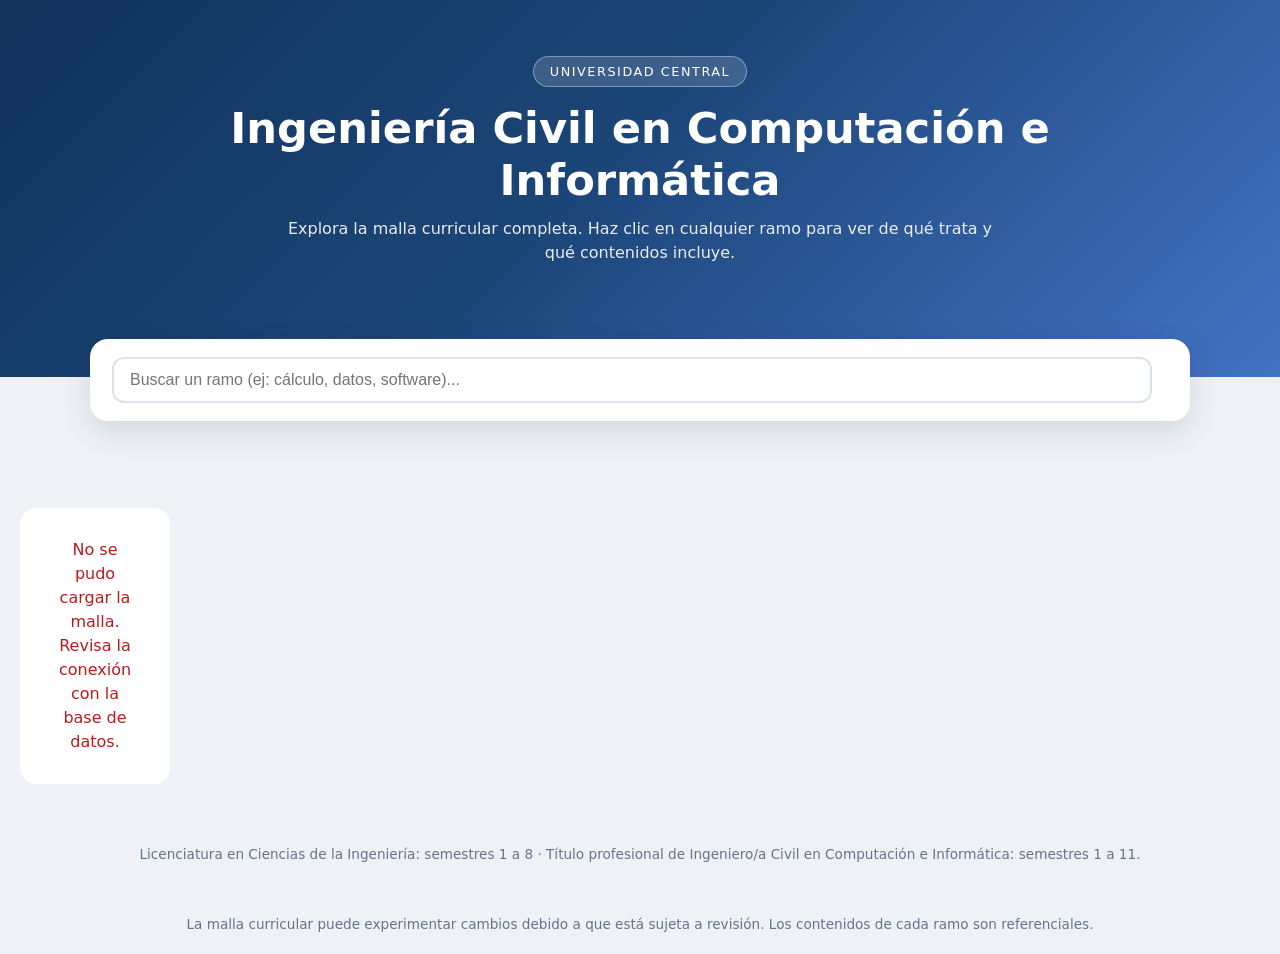
==== malla-informatica/index.html @ 6ace287b "Agregar malla de Ingenieria Civil en Computacion e Informatica" ====
<!DOCTYPE html>
<html lang="es">
<head>
  <meta charset="UTF-8">
  <meta name="viewport" content="width=device-width, initial-scale=1">
  <title>Malla Ing. Civil en Computación e Informática</title>
  <meta name="description" content="Malla curricular de Ingeniería Civil en Computación e Informática: revisa cada ramo y sus contenidos.">
  <link rel="icon" href="data:image/svg+xml,%3Csvg xmlns='http://www.w3.org/2000/svg' viewBox='0 0 100 100'%3E%3Ccircle cx='50' cy='50' r='50' fill='%231b4577'/%3E%3C/svg%3E">
  <link rel="stylesheet" href="style.css">
</head>
<body>
  <header class="hero">
    <span class="universidad">Universidad Central</span>
    <h1>Ingeniería Civil en Computación e Informática</h1>
    <p>Explora la malla curricular completa. Haz clic en cualquier ramo para ver de qué trata y qué contenidos incluye.</p>
    <div class="estadisticas" id="estadisticas"></div>
  </header>

  <section class="panel">
    <input class="buscador" id="buscador" type="search" placeholder="Buscar un ramo (ej: cálculo, datos, software)..." autocomplete="off">
    <div class="leyenda" id="leyenda"></div>
  </section>

  <div class="resultado" id="resultado"></div>

  <main class="malla" id="malla" aria-live="polite">
    <p>Cargando malla...</p>
  </main>

  <p class="nota">Licenciatura en Ciencias de la Ingeniería: semestres 1 a 8 · Título profesional de Ingeniero/a Civil en Computación e Informática: semestres 1 a 11.</p>

  <footer>La malla curricular puede experimentar cambios debido a que está sujeta a revisión. Los contenidos de cada ramo son referenciales.</footer>

  <script>
    let datos = null;
    let areaActiva = null;

    const $ = id => document.getElementById(id);

    function crear(tag, clase, texto) {
      const el = document.createElement(tag);
      if (clase) el.className = clase;
      if (texto !== undefined) el.textContent = texto;
      return el;
    }

    function normaliza(s) {
      return s.normalize("NFD").replace(/[\u0300-\u036f]/g, "").toLowerCase();
    }

    function textoSobre(hex) {
      const n = parseInt(hex.slice(1), 16);
      const luz = (0.299 * (n >> 16) + 0.587 * ((n >> 8) & 255) + 0.114 * (n & 255)) / 255;
      return luz > 0.6 ? "#0f2a43" : "#ffffff";
    }

    function pintar() {
      const areas = {};
      datos.areas.forEach(a => areas[a.id] = a);

      const estad = $("estadisticas");
      const semestres = new Set(datos.ramos.map(r => r.semestre)).size;
      [[semestres, "semestres"], [datos.ramos.length, "ramos"]].forEach(([n, t]) => {
        const s = crear("span");
        s.append(crear("b", "", n), " " + t);
        estad.appendChild(s);
      });

      const leyenda = $("leyenda");
      datos.areas.forEach(a => {
        const b = crear("button", "chip");
        b.type = "button";
        const punto = crear("span", "punto");
        punto.style.background = a.color;
        b.append(punto, a.nombre.replace("Área Formación ", ""));
        b.title = a.nombre;
        b.addEventListener("click", () => {
          areaActiva = areaActiva === a.id ? null : a.id;
          leyenda.querySelectorAll(".chip").forEach((c, i) => c.classList.toggle("activo", datos.areas[i].id === areaActiva));
          filtrar();
        });
        leyenda.appendChild(b);
      });

      const porSemestre = {};
      datos.ramos.forEach(r => (porSemestre[r.semestre] = porSemestre[r.semestre] || []).push(r));

      const malla = $("malla");
      malla.innerHTML = "";
      Object.keys(porSemestre).map(Number).sort((a, b) => a - b).forEach(sem => {
        const col = crear("section", "semestre");
        col.appendChild(crear("h2", "", "Semestre " + sem));
        porSemestre[sem].forEach(r => {
          const a = areas[r.area_id];
          const el = crear("a", "ramo", r.nombre);
          el.href = "ramo.html?id=" + r.id;
          el.style.background = a.color;
          el.style.color = textoSobre(a.color);
          el.dataset.area = r.area_id;
          el.dataset.nombre = normaliza(r.nombre);
          col.appendChild(el);
        });
        malla.appendChild(col);
      });
    }

    function filtrar() {
      const q = normaliza($("buscador").value.trim());
      let visibles = 0;
      document.querySelectorAll(".ramo").forEach(el => {
        const ok = (!areaActiva || Number(el.dataset.area) === areaActiva) && el.dataset.nombre.includes(q);
        el.classList.toggle("apagado", !ok);
        if (ok) visibles++;
      });
      const filtrando = q !== "" || areaActiva !== null;
      $("resultado").textContent = filtrando ? visibles + " ramo(s) coinciden con tu búsqueda" : "";
    }

    $("buscador").addEventListener("input", filtrar);

    fetch("api.php")
      .then(r => { if (!r.ok) throw new Error("HTTP " + r.status); return r.json(); })
      .then(d => { datos = d; pintar(); })
      .catch(() => {
        $("malla").innerHTML = "";
        $("malla").appendChild(crear("p", "error", "No se pudo cargar la malla. Revisa la conexión con la base de datos."));
      });
  </script>
</body>
</html>
---- malla-informatica/style.css ----
:root {
  --prof: #1b4577;
  --disc: #4472c4;
  --gen: #9ab8d4;
  --texto: #1f2937;
  --suave: #64748b;
  --fondo: #eef2f7;
}

* { box-sizing: border-box; margin: 0; padding: 0; }

body {
  font-family: system-ui, -apple-system, "Segoe UI", Roboto, Arial, sans-serif;
  background: var(--fondo);
  color: var(--texto);
  min-height: 100vh;
  display: flex;
  flex-direction: column;
  line-height: 1.5;
}

a { color: inherit; }

/* ---------- Encabezado ---------- */
.hero {
  background: linear-gradient(135deg, #12335c 0%, var(--prof) 45%, var(--disc) 100%);
  color: #fff;
  text-align: center;
  padding: 56px 20px 90px;
}

.hero .universidad {
  display: inline-block;
  font-size: .8rem;
  letter-spacing: .12em;
  text-transform: uppercase;
  background: rgba(255, 255, 255, .15);
  border: 1px solid rgba(255, 255, 255, .35);
  padding: 5px 16px;
  border-radius: 999px;
}

.hero h1 {
  font-size: clamp(1.7rem, 4.2vw, 2.7rem);
  line-height: 1.2;
  margin: 16px auto 10px;
  max-width: 900px;
}

.hero p { opacity: .9; max-width: 720px; margin: 0 auto; }

.estadisticas {
  display: flex;
  justify-content: center;
  gap: 14px;
  flex-wrap: wrap;
  margin-top: 22px;
}

.estadisticas span {
  background: rgba(255, 255, 255, .14);
  padding: 8px 18px;
  border-radius: 12px;
  font-size: .95rem;
}

.estadisticas b { font-size: 1.15rem; }

/* ---------- Barra de búsqueda y leyenda ---------- */
.panel {
  max-width: 1100px;
  width: calc(100% - 40px);
  margin: -38px auto 22px;
  background: #fff;
  border-radius: 18px;
  padding: 18px 22px;
  box-shadow: 0 10px 30px rgba(15, 23, 42, .12);
  display: flex;
  gap: 16px;
  flex-wrap: wrap;
  align-items: center;
  justify-content: space-between;
}

.buscador {
  flex: 1 1 260px;
  padding: 12px 16px;
  border: 2px solid #dbe3ee;
  border-radius: 12px;
  font-size: 1rem;
  outline: none;
  transition: border-color .2s;
}

.buscador:focus { border-color: var(--disc); }

.leyenda { display: flex; gap: 8px; flex-wrap: wrap; }

.chip {
  display: inline-flex;
  align-items: center;
  gap: 8px;
  border: 2px solid #dbe3ee;
  background: #fff;
  border-radius: 999px;
  padding: 6px 14px;
  font-size: .85rem;
  font-weight: 600;
  cursor: pointer;
  font-family: inherit;
  color: var(--texto);
  transition: border-color .2s, background .2s;
}

.chip:hover { border-color: var(--disc); }
.chip.activo { border-color: var(--prof); background: #eaf1fb; }
.punto { width: 14px; height: 14px; border-radius: 50%; flex: none; }

.resultado {
  max-width: 1100px;
  width: calc(100% - 40px);
  margin: 0 auto 10px;
  color: var(--suave);
  font-size: .9rem;
  min-height: 1.3em;
}

/* ---------- Malla ---------- */
.malla {
  display: grid;
  grid-template-columns: repeat(11, minmax(150px, 1fr));
  gap: 12px;
  padding: 6px 20px 30px;
  overflow-x: auto;
  scroll-snap-type: x proximity;
}

.semestre { display: flex; flex-direction: column; gap: 10px; scroll-snap-align: start; }

.semestre h2 {
  font-size: .78rem;
  letter-spacing: .1em;
  text-transform: uppercase;
  text-align: center;
  color: var(--prof);
  padding: 4px 0 2px;
}

.ramo {
  display: flex;
  align-items: center;
  justify-content: center;
  text-align: center;
  min-height: 82px;
  padding: 10px 12px;
  border-radius: 12px;
  font-weight: 700;
  font-size: .86rem;
  line-height: 1.25;
  text-decoration: none;
  box-shadow: 0 2px 6px rgba(15, 23, 42, .12);
  transition: transform .2s, box-shadow .2s, opacity .2s;
}

.ramo:hover, .ramo:focus-visible {
  transform: translateY(-4px);
  box-shadow: 0 10px 22px rgba(15, 23, 42, .25);
  outline: none;
}

.ramo.apagado { opacity: .18; filter: grayscale(.6); }

.nota {
  max-width: 1100px;
  width: calc(100% - 40px);
  margin: 0 auto 30px;
  color: var(--suave);
  font-size: .85rem;
  text-align: center;
}

/* ---------- Página del ramo ---------- */
.hero-ramo { padding: 36px 20px 90px; text-align: left; }
.hero-ramo .interior { max-width: 860px; margin: 0 auto; }

.volver {
  display: inline-block;
  color: #fff;
  text-decoration: none;
  font-weight: 600;
  opacity: .9;
  margin-bottom: 20px;
}
.volver:hover { opacity: 1; text-decoration: underline; }

.hero-ramo h1 { margin: 14px 0 0; max-width: none; }

.etiquetas { display: flex; gap: 8px; flex-wrap: wrap; }

.etiqueta {
  display: inline-flex;
  align-items: center;
  gap: 8px;
  padding: 5px 14px;
  border-radius: 999px;
  font-size: .85rem;
  font-weight: 600;
  background: rgba(255, 255, 255, .18);
  border: 1px solid rgba(255, 255, 255, .4);
  color: #fff;
}

.pagina {
  width: calc(100% - 40px);
  max-width: 860px;
  margin: -50px auto 40px;
  display: flex;
  flex-direction: column;
  gap: 20px;
  flex: 1;
}

.tarjeta {
  background: #fff;
  border-radius: 18px;
  padding: 26px 28px;
  box-shadow: 0 10px 30px rgba(15, 23, 42, .1);
}

.tarjeta h2 { font-size: 1.15rem; color: var(--prof); margin-bottom: 12px; }
.tarjeta p { font-size: 1.02rem; }

.unidades { list-style: none; display: grid; gap: 10px; counter-reset: unidad; }

.unidades li {
  counter-increment: unidad;
  display: flex;
  align-items: center;
  gap: 14px;
  background: #f5f8fc;
  border-radius: 12px;
  padding: 12px 16px;
}

.unidades li::before {
  content: counter(unidad);
  flex: none;
  width: 34px;
  height: 34px;
  border-radius: 50%;
  background: var(--prof);
  color: #fff;
  font-weight: 700;
  display: flex;
  align-items: center;
  justify-content: center;
}

.unidades small { display: block; color: var(--suave); font-size: .75rem; text-transform: uppercase; letter-spacing: .06em; }

.otros { display: flex; gap: 8px; flex-wrap: wrap; }

.otros a {
  text-decoration: none;
  padding: 7px 14px;
  border-radius: 10px;
  font-size: .85rem;
  font-weight: 600;
  transition: transform .15s;
}
.otros a:hover { transform: translateY(-2px); }
.otros a.actual { outline: 3px solid var(--prof); outline-offset: 2px; }

.navegacion { display: flex; justify-content: space-between; gap: 12px; flex-wrap: wrap; }

.navegacion a {
  flex: 1 1 240px;
  text-decoration: none;
  background: #fff;
  border-radius: 14px;
  padding: 14px 18px;
  box-shadow: 0 4px 14px rgba(15, 23, 42, .08);
  transition: transform .2s;
}
.navegacion a:hover { transform: translateY(-3px); }
.navegacion small { display: block; color: var(--suave); font-size: .75rem; text-transform: uppercase; letter-spacing: .06em; }
.navegacion .sig { text-align: right; }

.error {
  background: #fff;
  padding: 30px;
  border-radius: 16px;
  text-align: center;
  color: #b91c1c;
  max-width: 600px;
  margin: 30px auto;
}

footer {
  text-align: center;
  padding: 20px;
  color: var(--suave);
  font-size: .85rem;
}

/* ---------- Celular ---------- */
@media (max-width: 760px) {
  .malla { grid-template-columns: 1fr; overflow-x: visible; }
  .semestre { background: #fff; border-radius: 16px; padding: 14px; box-shadow: 0 4px 14px rgba(15, 23, 42, .08); }
  .ramo { min-height: 60px; }
  .tarjeta { padding: 20px; }
}

.etiqueta .punto { box-shadow: 0 0 0 2px #fff; }
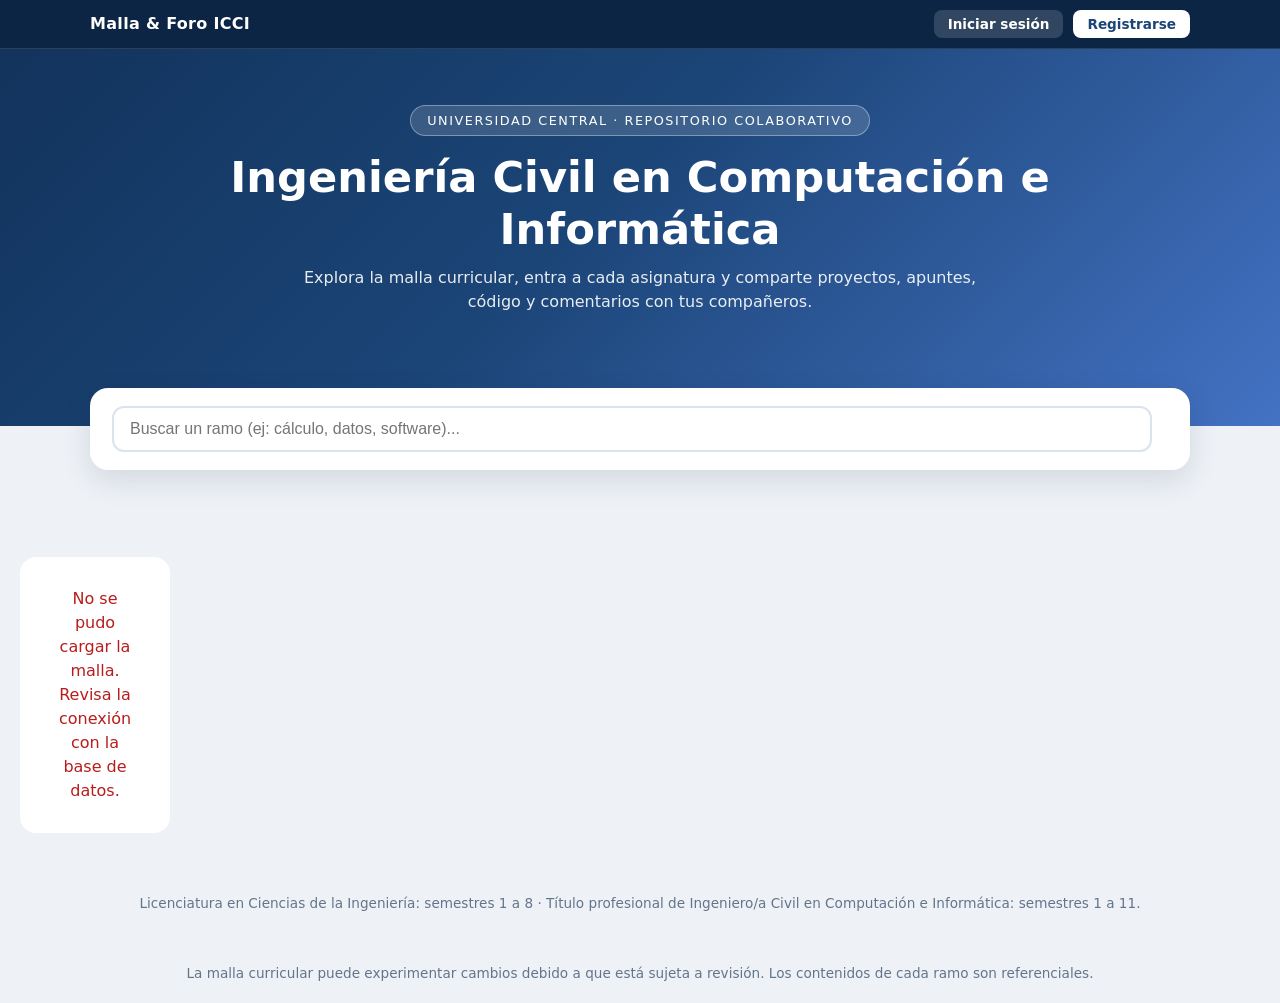
==== commit 88d15d40: "Actualizar malla-informatica con login, foro y subida de proyectos" ====
--- a/malla-informatica/index.html
+++ b/malla-informatica/index.html
@@ -3,16 +3,25 @@
 <head>
   <meta charset="UTF-8">
   <meta name="viewport" content="width=device-width, initial-scale=1">
-  <title>Malla Ing. Civil en Computación e Informática</title>
-  <meta name="description" content="Malla curricular de Ingeniería Civil en Computación e Informática: revisa cada ramo y sus contenidos.">
+  <title>Malla y Foro de Proyectos · Ing. Civil en Computación e Informática</title>
+  <meta name="description" content="Malla curricular y foro colaborativo de proyectos por asignatura de Ingeniería Civil en Computación e Informática.">
   <link rel="icon" href="data:image/svg+xml,%3Csvg xmlns='http://www.w3.org/2000/svg' viewBox='0 0 100 100'%3E%3Ccircle cx='50' cy='50' r='50' fill='%231b4577'/%3E%3C/svg%3E">
   <link rel="stylesheet" href="style.css">
 </head>
 <body>
+  <nav class="topbar">
+    <div class="topbar-inner">
+      <a class="brand" href="index.html">Malla &amp; Foro ICCI</a>
+      <div class="auth-bar" id="authBar">
+        <span class="auth-cargando">Verificando sesión...</span>
+      </div>
+    </div>
+  </nav>
+
   <header class="hero">
-    <span class="universidad">Universidad Central</span>
+    <span class="universidad">Universidad Central · Repositorio Colaborativo</span>
     <h1>Ingeniería Civil en Computación e Informática</h1>
-    <p>Explora la malla curricular completa. Haz clic en cualquier ramo para ver de qué trata y qué contenidos incluye.</p>
+    <p>Explora la malla curricular, entra a cada asignatura y comparte proyectos, apuntes, código y comentarios con tus compañeros.</p>
     <div class="estadisticas" id="estadisticas"></div>
   </header>
 
@@ -31,9 +40,40 @@
 
   <footer>La malla curricular puede experimentar cambios debido a que está sujeta a revisión. Los contenidos de cada ramo son referenciales.</footer>
 
+  <!-- Modal de Login / Registro -->
+  <div class="modal-backdrop" id="authModal" hidden>
+    <div class="modal" role="dialog" aria-modal="true" aria-labelledby="modalTitulo">
+      <button type="button" class="modal-cerrar" id="cerrarModal" aria-label="Cerrar">&times;</button>
+      <div class="modal-tabs">
+        <button type="button" class="tab-btn activo" data-tab="login">Iniciar sesión</button>
+        <button type="button" class="tab-btn" data-tab="registro">Crear cuenta</button>
+      </div>
+      <h2 id="modalTitulo">Inicia sesión</h2>
+      <p class="modal-sub" id="modalSub">Ingresa con tu cuenta para subir proyectos y comentar en los ramos.</p>
+      <div class="alerta-error" id="authError" hidden></div>
+      <form id="authForm">
+        <div class="campo" id="campoNombre" hidden>
+          <label for="authNombre">Nombre completo</label>
+          <input type="text" id="authNombre" maxlength="80" placeholder="Ej: Carlos Araya">
+        </div>
+        <div class="campo">
+          <label for="authEmail">Correo electrónico</label>
+          <input type="email" id="authEmail" required maxlength="120" placeholder="tu.correo@ejemplo.cl">
+        </div>
+        <div class="campo">
+          <label for="authPassword">Contraseña</label>
+          <input type="password" id="authPassword" required minlength="6" placeholder="Mínimo 6 caracteres">
+        </div>
+        <button type="submit" class="btn-primario btn-full" id="authSubmit">Entrar</button>
+      </form>
+    </div>
+  </div>
+
   <script>
     let datos = null;
     let areaActiva = null;
+    let estadoAuth = { autenticado: false, usuario: null, csrf_token: "" };
+    let modoAuth = "login";
 
     const $ = id => document.getElementById(id);
 
@@ -45,7 +85,7 @@
     }
 
     function normaliza(s) {
-      return s.normalize("NFD").replace(/[\u0300-\u036f]/g, "").toLowerCase();
+      return s.normalize("NFD").replace(/[̀-ͯ]/g, "").toLowerCase();
     }
 
     function textoSobre(hex) {
@@ -54,19 +94,109 @@
       return luz > 0.6 ? "#0f2a43" : "#ffffff";
     }
 
+    function pintarAuthBar() {
+      const bar = $("authBar");
+      bar.innerHTML = "";
+      if (estadoAuth.autenticado && estadoAuth.usuario) {
+        const saludo = crear("span", "user-badge", "Hola, " + estadoAuth.usuario.nombre);
+        const btnSalir = crear("button", "btn-nav btn-nav-sec", "Cerrar sesión");
+        btnSalir.type = "button";
+        btnSalir.addEventListener("click", cerrarSesion);
+        bar.append(saludo, btnSalir);
+      } else {
+        const btnLogin = crear("button", "btn-nav btn-nav-sec", "Iniciar sesión");
+        btnLogin.type = "button";
+        btnLogin.addEventListener("click", () => abrirModal("login"));
+        const btnReg = crear("button", "btn-nav btn-nav-pri", "Registrarse");
+        btnReg.type = "button";
+        btnReg.addEventListener("click", () => abrirModal("registro"));
+        bar.append(btnLogin, btnReg);
+      }
+    }
+
+    function abrirModal(modo) {
+      modoAuth = modo;
+      $("authError").hidden = true;
+      $("authForm").reset();
+      document.querySelectorAll(".tab-btn").forEach(b => b.classList.toggle("activo", b.dataset.tab === modo));
+      if (modo === "registro") {
+        $("modalTitulo").textContent = "Crear cuenta";
+        $("modalSub").textContent = "Regístrate para publicar proyectos y participar en el foro de cada asignatura.";
+        $("campoNombre").hidden = false;
+        $("authNombre").required = true;
+        $("authSubmit").textContent = "Registrarme";
+      } else {
+        $("modalTitulo").textContent = "Inicia sesión";
+        $("modalSub").textContent = "Ingresa con tu cuenta para subir proyectos y comentar en los ramos.";
+        $("campoNombre").hidden = true;
+        $("authNombre").required = false;
+        $("authSubmit").textContent = "Entrar";
+      }
+      $("authModal").hidden = false;
+    }
+
+    function cerrarModal() {
+      $("authModal").hidden = true;
+    }
+
+    $("cerrarModal").addEventListener("click", cerrarModal);
+    $("authModal").addEventListener("click", e => { if (e.target === $("authModal")) cerrarModal(); });
+    document.querySelectorAll(".tab-btn").forEach(b => b.addEventListener("click", () => abrirModal(b.dataset.tab)));
+
+    $("authForm").addEventListener("submit", async e => {
+      e.preventDefault();
+      $("authError").hidden = true;
+      const payload = {
+        nombre: $("authNombre").value.trim(),
+        email: $("authEmail").value.trim(),
+        password: $("authPassword").value
+      };
+      try {
+        const res = await fetch("auth.php?accion=" + modoAuth, {
+          method: "POST",
+          headers: { "Content-Type": "application/json" },
+          body: JSON.stringify(payload)
+        });
+        const data = await res.json();
+        if (!res.ok) {
+          $("authError").textContent = data.error || "Error al procesar la solicitud.";
+          $("authError").hidden = false;
+          return;
+        }
+        estadoAuth = { autenticado: true, usuario: data.usuario, csrf_token: data.csrf_token };
+        pintarAuthBar();
+        cerrarModal();
+      } catch {
+        $("authError").textContent = "No se pudo conectar con el servidor.";
+        $("authError").hidden = false;
+      }
+    });
+
+    async function cerrarSesion() {
+      await fetch("auth.php?accion=logout", { method: "POST" });
+      estadoAuth = { autenticado: false, usuario: null, csrf_token: "" };
+      pintarAuthBar();
+    }
+
     function pintar() {
       const areas = {};
       datos.areas.forEach(a => areas[a.id] = a);
 
       const estad = $("estadisticas");
+      estad.innerHTML = "";
       const semestres = new Set(datos.ramos.map(r => r.semestre)).size;
-      [[semestres, "semestres"], [datos.ramos.length, "ramos"]].forEach(([n, t]) => {
+      [
+        [semestres, "semestres"],
+        [datos.ramos.length, "ramos"],
+        [datos.total_proyectos || 0, "proyectos compartidos"]
+      ].forEach(([n, t]) => {
         const s = crear("span");
         s.append(crear("b", "", n), " " + t);
         estad.appendChild(s);
       });
 
       const leyenda = $("leyenda");
+      leyenda.innerHTML = "";
       datos.areas.forEach(a => {
         const b = crear("button", "chip");
         b.type = "button";
@@ -92,12 +222,17 @@
         col.appendChild(crear("h2", "", "Semestre " + sem));
         porSemestre[sem].forEach(r => {
           const a = areas[r.area_id];
-          const el = crear("a", "ramo", r.nombre);
+          const el = crear("a", "ramo");
           el.href = "ramo.html?id=" + r.id;
           el.style.background = a.color;
           el.style.color = textoSobre(a.color);
           el.dataset.area = r.area_id;
           el.dataset.nombre = normaliza(r.nombre);
+          el.appendChild(crear("span", "ramo-nombre", r.nombre));
+          if (r.proyectos_count > 0) {
+            const badge = crear("span", "ramo-badge", r.proyectos_count + (r.proyectos_count === 1 ? " proyecto" : " proyectos"));
+            el.appendChild(badge);
+          }
           col.appendChild(el);
         });
         malla.appendChild(col);
@@ -118,10 +253,18 @@
 
     $("buscador").addEventListener("input", filtrar);
 
-    fetch("api.php")
-      .then(r => { if (!r.ok) throw new Error("HTTP " + r.status); return r.json(); })
-      .then(d => { datos = d; pintar(); })
+    Promise.all([
+      fetch("auth.php?accion=estado").then(r => r.json()).catch(() => ({ autenticado: false })),
+      fetch("api.php").then(r => { if (!r.ok) throw new Error("HTTP " + r.status); return r.json(); })
+    ])
+      .then(([auth, d]) => {
+        estadoAuth = auth;
+        pintarAuthBar();
+        datos = d;
+        pintar();
+      })
       .catch(() => {
+        pintarAuthBar();
         $("malla").innerHTML = "";
         $("malla").appendChild(crear("p", "error", "No se pudo cargar la malla. Revisa la conexión con la base de datos."));
       });
--- a/malla-informatica/style.css
+++ b/malla-informatica/style.css
@@ -312,3 +312,406 @@
 }
 
 .etiqueta .punto { box-shadow: 0 0 0 2px #fff; }
+
+
+/* ---------- Barra superior y Autenticación ---------- */
+.topbar {
+  background: #0d2544;
+  color: #fff;
+  border-bottom: 1px solid rgba(255, 255, 255, .12);
+  position: sticky;
+  top: 0;
+  z-index: 50;
+}
+
+.topbar-inner {
+  max-width: 1140px;
+  margin: 0 auto;
+  padding: 10px 20px;
+  display: flex;
+  align-items: center;
+  justify-content: space-between;
+  gap: 12px;
+}
+
+.brand {
+  font-weight: 800;
+  text-decoration: none;
+  font-size: 1rem;
+  letter-spacing: .02em;
+}
+
+.auth-bar {
+  display: flex;
+  align-items: center;
+  gap: 10px;
+  flex-wrap: wrap;
+}
+
+.auth-cargando { font-size: .85rem; opacity: .75; }
+
+.user-badge {
+  font-size: .88rem;
+  font-weight: 600;
+  background: rgba(255, 255, 255, .14);
+  padding: 5px 12px;
+  border-radius: 999px;
+}
+
+.btn-nav {
+  border: none;
+  border-radius: 8px;
+  padding: 6px 14px;
+  font-size: .85rem;
+  font-weight: 700;
+  cursor: pointer;
+  font-family: inherit;
+}
+
+.btn-nav-sec { background: rgba(255, 255, 255, .15); color: #fff; }
+.btn-nav-sec:hover { background: rgba(255, 255, 255, .25); }
+.btn-nav-pri { background: #fff; color: var(--prof); }
+.btn-nav-pri:hover { background: #e2e8f0; }
+
+/* ---------- Badge de proyectos en la malla ---------- */
+.ramo {
+  flex-direction: column;
+  gap: 6px;
+}
+
+.ramo-badge {
+  font-size: .7rem;
+  font-weight: 700;
+  padding: 2px 8px;
+  border-radius: 999px;
+  background: rgba(0, 0, 0, .22);
+  color: inherit;
+}
+
+/* ---------- Modal Login / Registro ---------- */
+.modal-backdrop {
+  position: fixed;
+  inset: 0;
+  background: rgba(15, 23, 42, .65);
+  display: flex;
+  align-items: center;
+  justify-content: center;
+  padding: 16px;
+  z-index: 100;
+}
+
+.modal-backdrop[hidden] { display: none; }
+
+.modal {
+  background: #fff;
+  width: 100%;
+  max-width: 430px;
+  border-radius: 18px;
+  padding: 26px;
+  position: relative;
+  box-shadow: 0 20px 50px rgba(15, 23, 42, .3);
+}
+
+.modal-cerrar {
+  position: absolute;
+  top: 14px;
+  right: 16px;
+  background: none;
+  border: none;
+  font-size: 1.6rem;
+  line-height: 1;
+  cursor: pointer;
+  color: var(--suave);
+}
+
+.modal-tabs {
+  display: flex;
+  gap: 8px;
+  margin-bottom: 16px;
+  border-bottom: 2px solid #e2e8f0;
+  padding-bottom: 10px;
+}
+
+.tab-btn {
+  background: none;
+  border: none;
+  font-family: inherit;
+  font-weight: 700;
+  font-size: .92rem;
+  color: var(--suave);
+  cursor: pointer;
+  padding: 6px 12px;
+  border-radius: 8px;
+}
+
+.tab-btn.activo {
+  background: #eaf1fb;
+  color: var(--prof);
+}
+
+.modal h2 { color: var(--prof); font-size: 1.3rem; margin-bottom: 4px; }
+.modal-sub { color: var(--suave); font-size: .88rem; margin-bottom: 16px; }
+
+/* ---------- Formularios y Botones ---------- */
+.campo {
+  display: flex;
+  flex-direction: column;
+  gap: 5px;
+  margin-bottom: 12px;
+}
+
+.campo label {
+  font-size: .85rem;
+  font-weight: 700;
+  color: var(--texto);
+}
+
+.campo input[type="text"],
+.campo input[type="email"],
+.campo input[type="password"],
+.campo input[type="url"],
+.campo textarea {
+  padding: 10px 12px;
+  border: 2px solid #dbe3ee;
+  border-radius: 10px;
+  font-size: .95rem;
+  font-family: inherit;
+  outline: none;
+}
+
+.campo input:focus,
+.campo textarea:focus { border-color: var(--disc); }
+
+.fila-dos {
+  display: grid;
+  grid-template-columns: 1fr 1fr;
+  gap: 12px;
+}
+
+@media (max-width: 640px) {
+  .fila-dos { grid-template-columns: 1fr; }
+}
+
+.btn-primario,
+.btn-secundario,
+.btn-peligro-sm {
+  border: none;
+  border-radius: 10px;
+  font-family: inherit;
+  font-weight: 700;
+  cursor: pointer;
+  transition: opacity .15s, transform .15s;
+}
+
+.btn-primario {
+  background: var(--prof);
+  color: #fff;
+  padding: 11px 18px;
+  font-size: .95rem;
+}
+.btn-primario:hover { opacity: .92; }
+.btn-primario:disabled { opacity: .6; cursor: not-allowed; }
+.btn-full { width: 100%; }
+
+.btn-secundario {
+  background: #eaf1fb;
+  color: var(--prof);
+  padding: 9px 15px;
+  font-size: .88rem;
+}
+.btn-secundario:hover { background: #dce8f9; }
+
+.btn-peligro-sm {
+  background: #fee2e2;
+  color: #b91c1c;
+  padding: 5px 10px;
+  font-size: .78rem;
+}
+
+.alerta-error {
+  background: #fee2e2;
+  color: #991b1b;
+  padding: 10px 12px;
+  border-radius: 10px;
+  font-size: .88rem;
+  margin-bottom: 12px;
+}
+
+.alerta-ok {
+  background: #dcfce7;
+  color: #166534;
+  padding: 10px 12px;
+  border-radius: 10px;
+  font-size: .88rem;
+  margin-bottom: 12px;
+}
+
+/* ---------- Foro y Proyectos en Ramo ---------- */
+.form-proyecto {
+  background: #f8fafc;
+  border: 1px solid #dbe3ee;
+  border-radius: 14px;
+  padding: 18px;
+  margin-bottom: 22px;
+}
+
+.form-proyecto h3 {
+  font-size: 1rem;
+  color: var(--prof);
+  margin-bottom: 12px;
+}
+
+.aviso-login {
+  background: #f1f5f9;
+  border: 1px dashed #94a3b8;
+  border-radius: 14px;
+  padding: 18px;
+  margin-bottom: 20px;
+  display: flex;
+  align-items: center;
+  justify-content: space-between;
+  gap: 14px;
+  flex-wrap: wrap;
+}
+
+.aviso-login p { font-size: .95rem; color: var(--texto); }
+.aviso-acciones { display: flex; gap: 8px; }
+
+.sin-proyectos {
+  color: var(--suave);
+  text-align: center;
+  padding: 20px 10px;
+  font-size: .95rem;
+}
+
+.lista-proyectos {
+  display: flex;
+  flex-direction: column;
+  gap: 16px;
+}
+
+.proyecto-card {
+  border: 1px solid #dbe3ee;
+  border-radius: 14px;
+  padding: 18px;
+  background: #fff;
+}
+
+.proyecto-top {
+  display: flex;
+  justify-content: space-between;
+  align-items: flex-start;
+  gap: 12px;
+  margin-bottom: 8px;
+}
+
+.proyecto-top h3 {
+  font-size: 1.08rem;
+  color: var(--prof);
+}
+
+.proyecto-meta {
+  font-size: .8rem !important;
+  color: var(--suave);
+}
+
+.proyecto-desc {
+  font-size: .95rem !important;
+  white-space: pre-line;
+  margin-bottom: 12px;
+}
+
+.proyecto-adjuntos {
+  display: flex;
+  gap: 10px;
+  flex-wrap: wrap;
+  margin-bottom: 14px;
+}
+
+.pill-recurso {
+  display: inline-flex;
+  align-items: center;
+  text-decoration: none;
+  font-size: .84rem;
+  font-weight: 700;
+  padding: 7px 13px;
+  border-radius: 10px;
+}
+
+.pill-archivo {
+  background: #1b4577;
+  color: #fff;
+}
+.pill-archivo:hover { opacity: .9; }
+
+.pill-repo {
+  background: #eaf1fb;
+  color: var(--prof);
+  border: 1px solid #bfdbfe;
+}
+.pill-repo:hover { background: #dce8f9; }
+
+/* ---------- Comentarios ---------- */
+.comentarios-box {
+  border-top: 1px solid #e2e8f0;
+  padding-top: 12px;
+}
+
+.comentarios-box h4 {
+  font-size: .85rem;
+  color: var(--suave);
+  margin-bottom: 8px;
+}
+
+.lista-comentarios {
+  list-style: none;
+  display: flex;
+  flex-direction: column;
+  gap: 8px;
+  margin-bottom: 10px;
+}
+
+.comentario-item {
+  background: #f8fafc;
+  border-radius: 10px;
+  padding: 9px 12px;
+}
+
+.comentario-head {
+  display: flex;
+  align-items: center;
+  gap: 8px;
+  font-size: .78rem;
+  color: var(--suave);
+  margin-bottom: 3px;
+}
+
+.comentario-head strong { color: var(--texto); }
+
+.btn-link-del {
+  margin-left: auto;
+  background: none;
+  border: none;
+  color: #b91c1c;
+  font-size: .75rem;
+  cursor: pointer;
+  text-decoration: underline;
+}
+
+.comentario-item p { font-size: .9rem !important; }
+
+.form-comentario {
+  display: flex;
+  gap: 8px;
+}
+
+.form-comentario input {
+  flex: 1;
+  padding: 8px 12px;
+  border: 2px solid #dbe3ee;
+  border-radius: 10px;
+  font-size: .88rem;
+  font-family: inherit;
+}
+
+.form-comentario input:focus { outline: none; border-color: var(--disc); }
